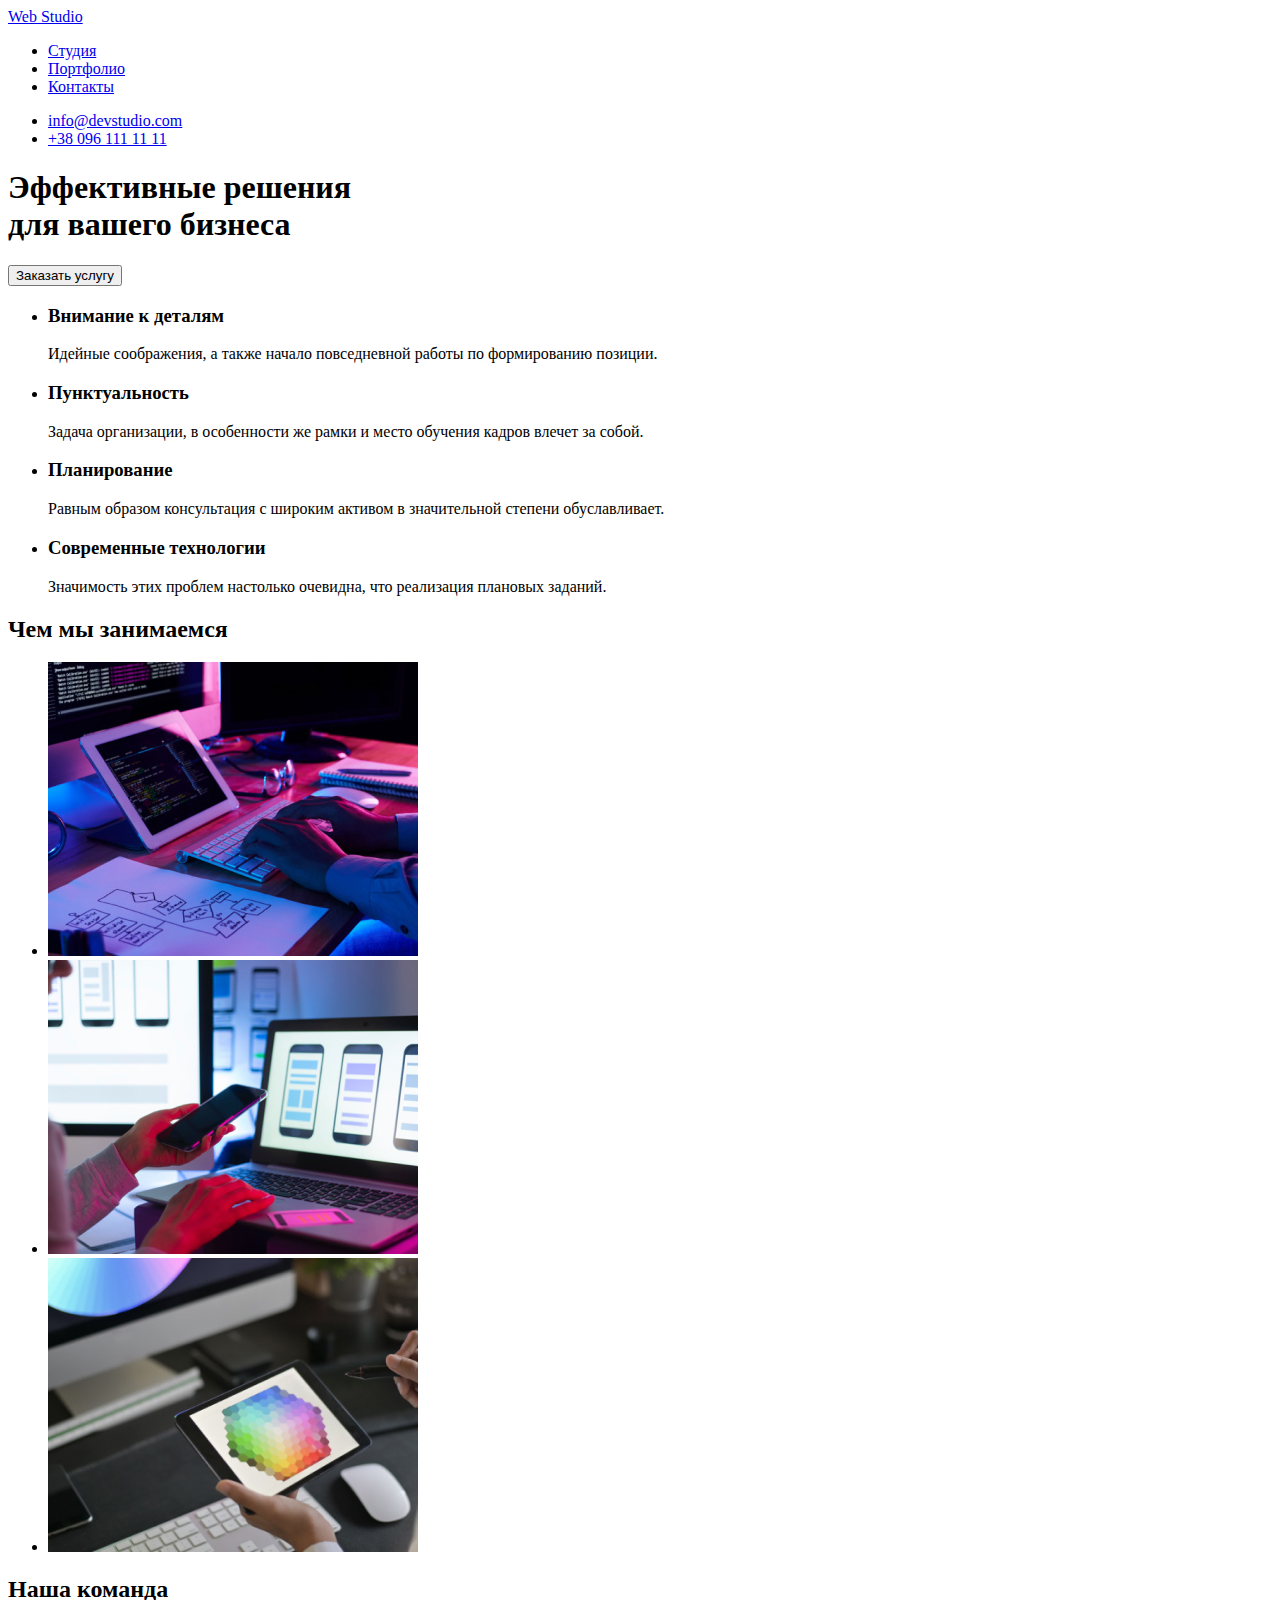
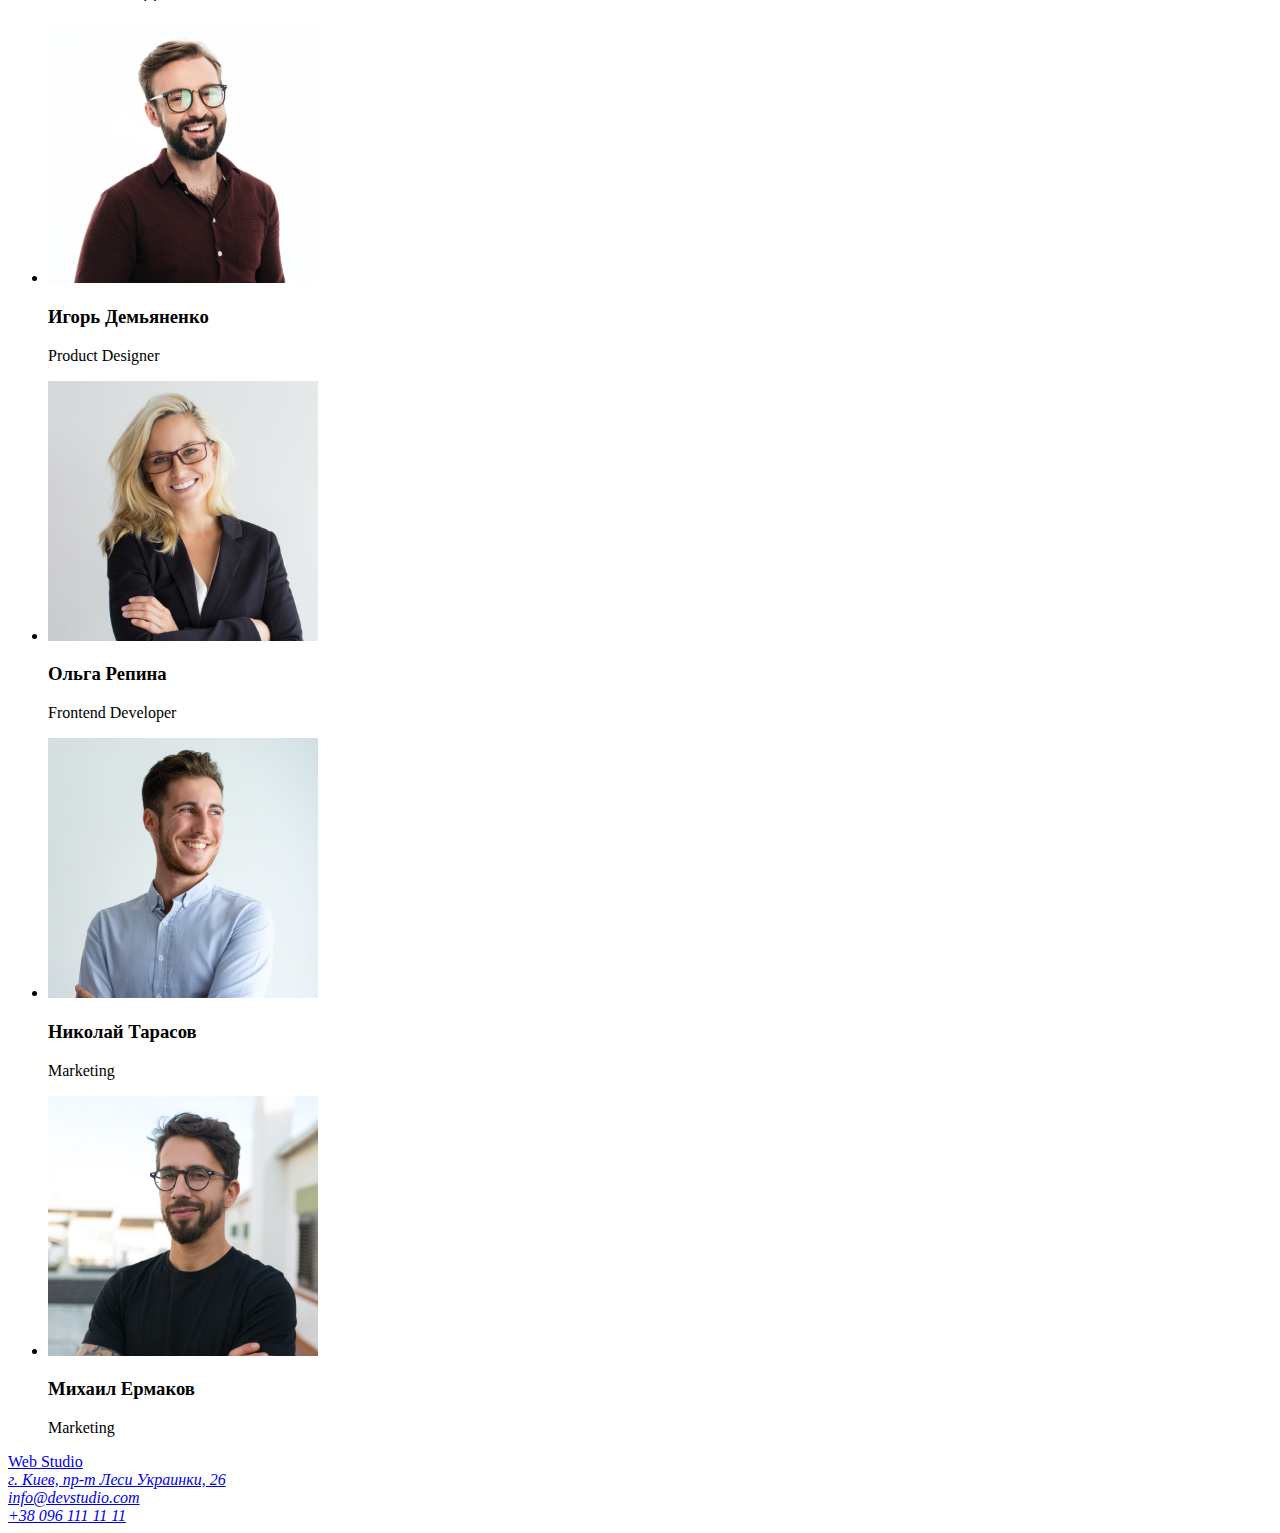
==== index.html @ c6eff109 "Homework 1 from goit-markup-hw-01 added" ====
<!DOCTYPE html>
<html lang="ru">
  <head>
    <meta charset="UTF-8" />
    <meta name="viewport" content="width=device-width, initial-scale=1.0" />
    <title>WebStudio</title>
  </head>
  <body>
    <!--HEADER-->
    <header>
      <nav>
        <a href="./index.html" aria-label="Логотип Web Studio" lang="en"
          >Web Studio</a
        >
        <ul>
          <li>
            <a href="/">Студия</a>
          </li>
          <li>
            <a href="/">Портфолио</a>
          </li>
          <li>
            <a href="/">Контакты</a>
          </li>
        </ul>
      </nav>
      <ul>
        <li><a href="mailto:info@devstudio.com">info@devstudio.com</a></li>
        <li><a href="tel: +380961111111">+38 096 111 11 11</a></li>
      </ul>
    </header>
    <main>
      <!--HERO-->
      <section>
        <h1>Эффективные решения <br />для вашего бизнеса</h1>
        <button type="button">Заказать услугу</button>
      </section>
      <!--OUR ADVANTAGES-->
      <section>
        <h2 hidden>Наши преимущества</h2>
        <ul>
          <li>
            <h3>Внимание к деталям</h3>
            <p>
              Идейные соображения, а также начало повседневной работы по
              формированию позиции.
            </p>
          </li>
          <li>
            <h3>Пунктуальность</h3>
            <p>
              Задача организации, в особенности же рамки и место обучения кадров
              влечет за собой.
            </p>
          </li>
          <li>
            <h3>Планирование</h3>
            <p>
              Равным образом консультация с широким активом в значительной
              степени обуславливает.
            </p>
          </li>
          <li>
            <h3>Современные технологии</h3>
            <p>
              Значимость этих проблем настолько очевидна, что реализация
              плановых заданий.
            </p>
          </li>
        </ul>
      </section>
      <!--WHAT WE DO-->
      <section>
        <h2>Чем мы занимаемся</h2>
        <ul>
          <li>
            <img
              src="./images/what-we-do/what-we-do-1.jpg"
              alt="Сотрудник печатает"
              width="370"
              height="294"
            />
          </li>
          <li>
            <img
              src="./images/what-we-do/what-we-do-2.jpg"
              alt="Сотрудник смотрит в телефон"
              width="370"
              height="294"
            />
          </li>
          <li>
            <img
              src="./images/what-we-do/what-we-do-3.jpg"
              alt="Сотрудник работает с планшетом"
              width="370"
              height="294"
            />
          </li>
        </ul>
      </section>
      <!--OUR TEAM-->
      <section>
        <h2>Наша команда</h2>
        <ul>
          <li>
            <img
              src="./images/our-team/our-team-1.jpg"
              alt="Игорь Демьяненко"
              width="270"
              height="260"
            />
            <h3>Игорь Демьяненко</h3>
            <p lang="en">Product Designer</p>
          </li>
          <li>
            <img
              src="./images/our-team/our-team-2.jpg"
              alt="Ольга Репина"
              width="270"
              height="260"
            />
            <h3>Ольга Репина</h3>
            <p lang="en">Frontend Developer</p>
          </li>
          <li>
            <img
              src="./images/our-team/our-team-3.jpg"
              alt="Николай Тарасов"
              width="270"
              height="260"
            />
            <h3>Николай Тарасов</h3>
            <p lang="en">Marketing</p>
          </li>
          <li>
            <img
              src="./images/our-team/our-team-4.jpg"
              alt="Михаил Ермаков"
              width="270"
              height="260"
            />
            <h3>Михаил Ермаков</h3>
            <p lang="en">Marketing</p>
          </li>
        </ul>
      </section>
      <!--ADDRESS-->
      <footer>
        <a href="./index.html" aria-label="Логотип Web Studio" lang="en"
          >Web Studio</a
        >
        <address>
          <a
            href="https://www.google.com/maps/place/Lesi+Ukrainky+Blvd,+26,+Kyiv,+Ukraine,+02000/@50.4265807,30.5361971,17z/data=!3m1!4b1!4m5!3m4!1s0x40d4cf0e033ecbe9:0x57a4dffefec77da0!8m2!3d50.4265807!4d30.5383858"
            >г. Киев, пр-т Леси Украинки, 26</a
          ><br />
          <a href="mailto:info@devstudio.com">info@devstudio.com</a><br />
          <a href="tel: +380961111111">+38 096 111 11 11</a>
        </address>
      </footer>
    </main>
  </body>
</html>
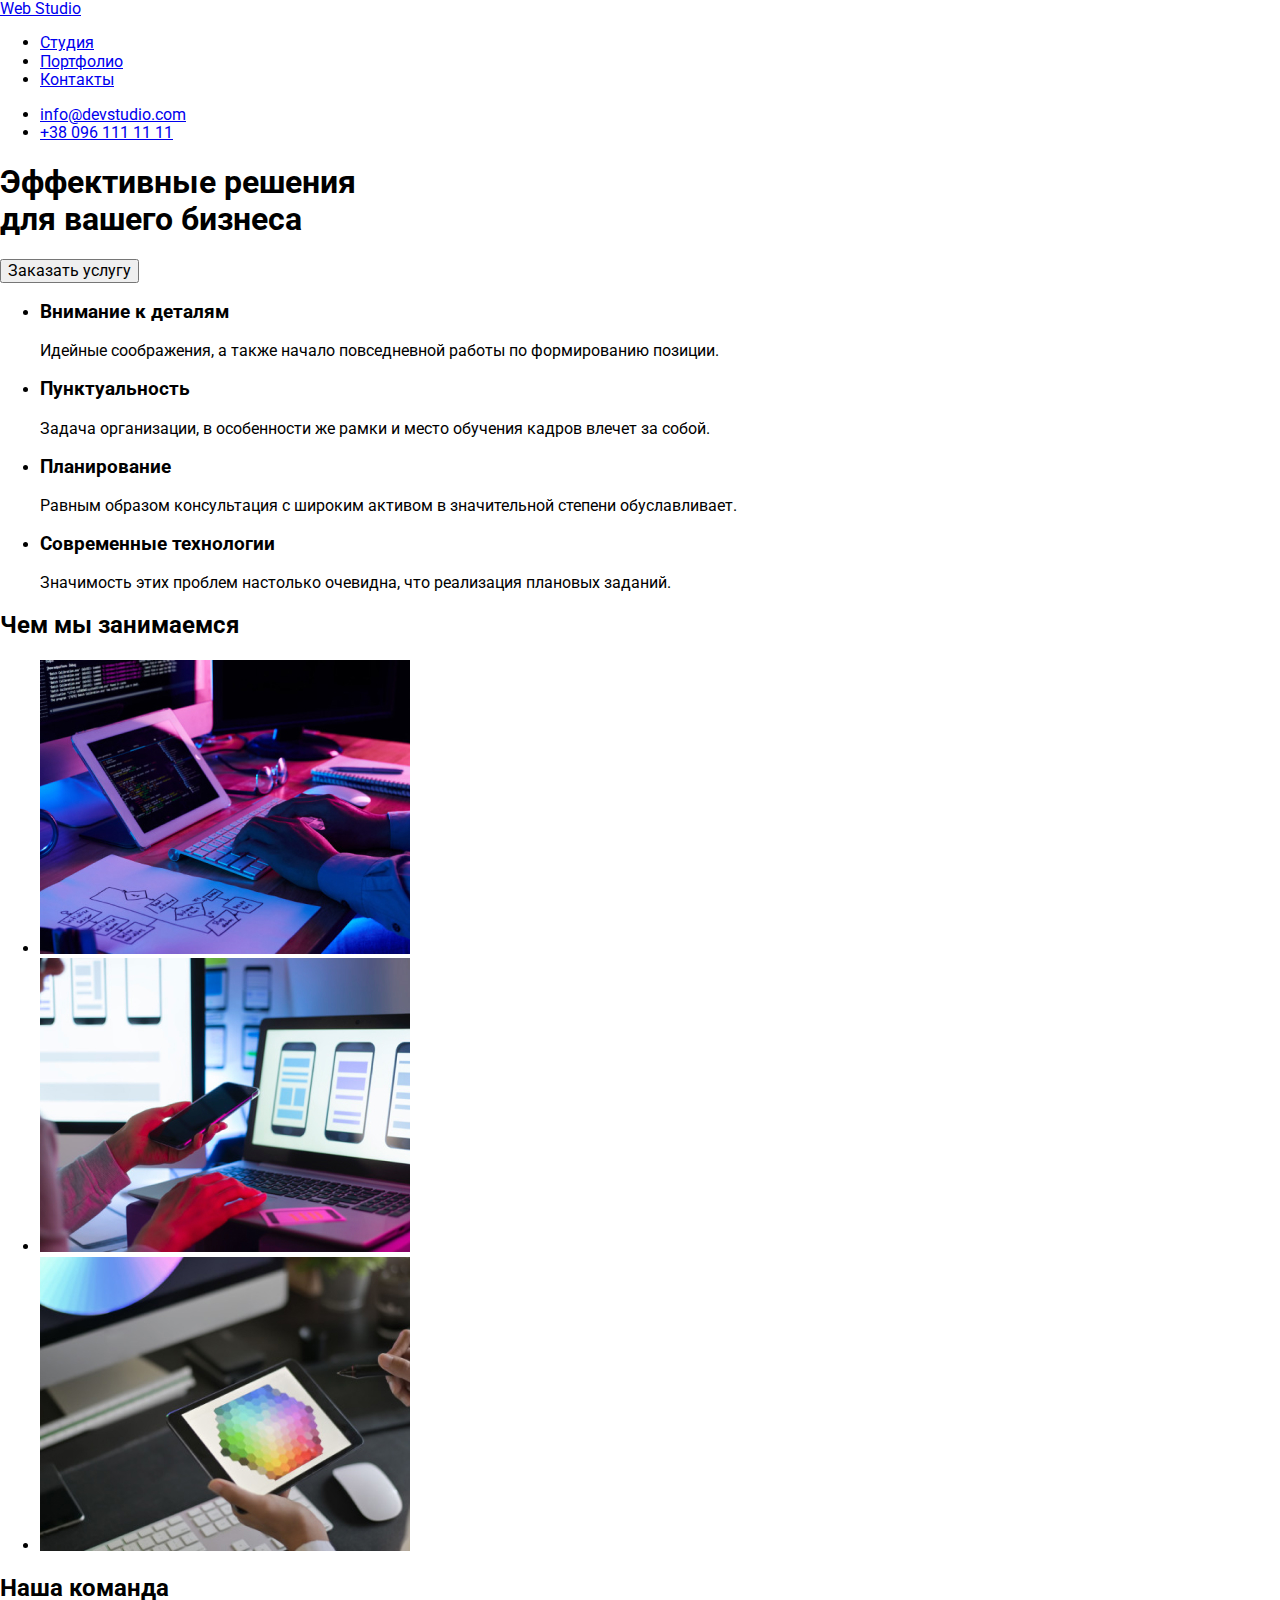
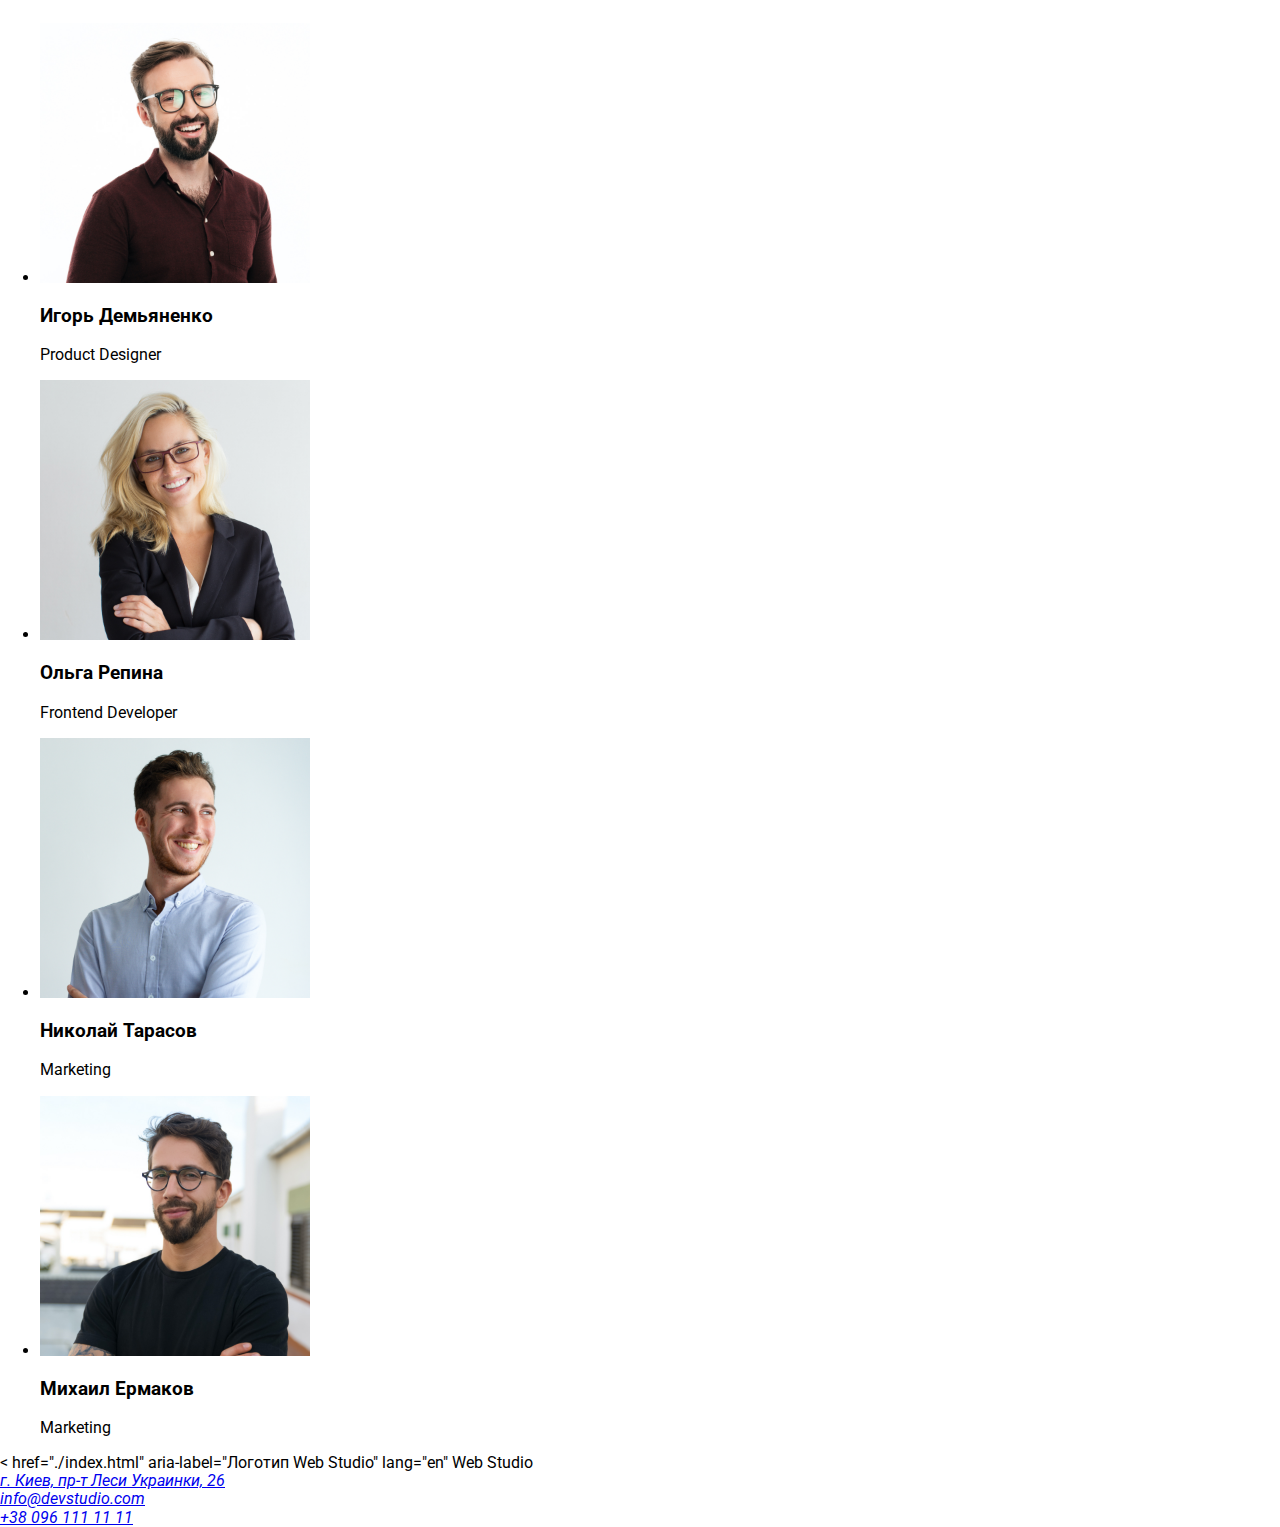
==== commit 6706c818: "Added portfolio.html" ====
--- a/index.html
+++ b/index.html
@@ -4,22 +4,32 @@
     <meta charset="UTF-8" />
     <meta name="viewport" content="width=device-width, initial-scale=1.0" />
     <title>WebStudio</title>
-  </head>
-  <body>
-    <!--HEADER-->
-    <header>
-      <nav>
-        <a href="./index.html" aria-label="Логотип Web Studio" lang="en"
-          >Web Studio</a
+    <link
+      rel="stylesheet"
+      href="https://cdnjs.cloudflare.com/ajax/libs/modern-normalize/1.0.0/modern-normalize.css"
+    />
+    <link
+      href="https://fonts.googleapis.com/css2?family=Raleway:wght@700&family=Roboto:ital,wght@0,400;0,500;0,900;1,700&display=swap"
+      rel="stylesheet"
+    />
+    <link rel="stylesheet" href="./css/styles.css" />
+   <header class="header">
+      <nav class="header-list">
+        <a
+          class="logo-link"
+          href="./index.html"
+          aria-label="Логотип Web Studio"
+          lang="en"
+          ><span class="web-logo">Web</span> <span class="studio-logo">Studio</span></a
         >
-        <ul>
-          <li>
+        <ul class="header_items">
+          <li class="header-item">
             <a href="/">Студия</a>
           </li>
-          <li>
-            <a href="/">Портфолио</a>
+          <li class="header-item">
+            <a href="./portfolio.html">Портфолио</a>
           </li>
-          <li>
+          <li class="header-item">
             <a href="/">Контакты</a>
           </li>
         </ul>
@@ -147,8 +157,8 @@
       </section>
       <!--ADDRESS-->
       <footer>
-        <a href="./index.html" aria-label="Логотип Web Studio" lang="en"
-          >Web Studio</a
+        < href="./index.html" aria-label="Логотип Web Studio" lang="en"
+          <span class="web-logo">Web</span> <span class="studio-logo">Studio</span></a
         >
         <address>
           <a
--- a/css/styles.css
+++ b/css/styles.css
@@ -0,0 +1,15 @@
+:root {
+  --primary-background-color: #ffffff;
+  --title-text-color: #212121;
+}
+body {
+  background-color: var(--primary-background-color);
+  font-family: "Roboto", sans-serif;
+}
+h1,
+h2,
+h3,
+h4,
+h5 {
+  font-family: "Roboto", sans-serif;
+}
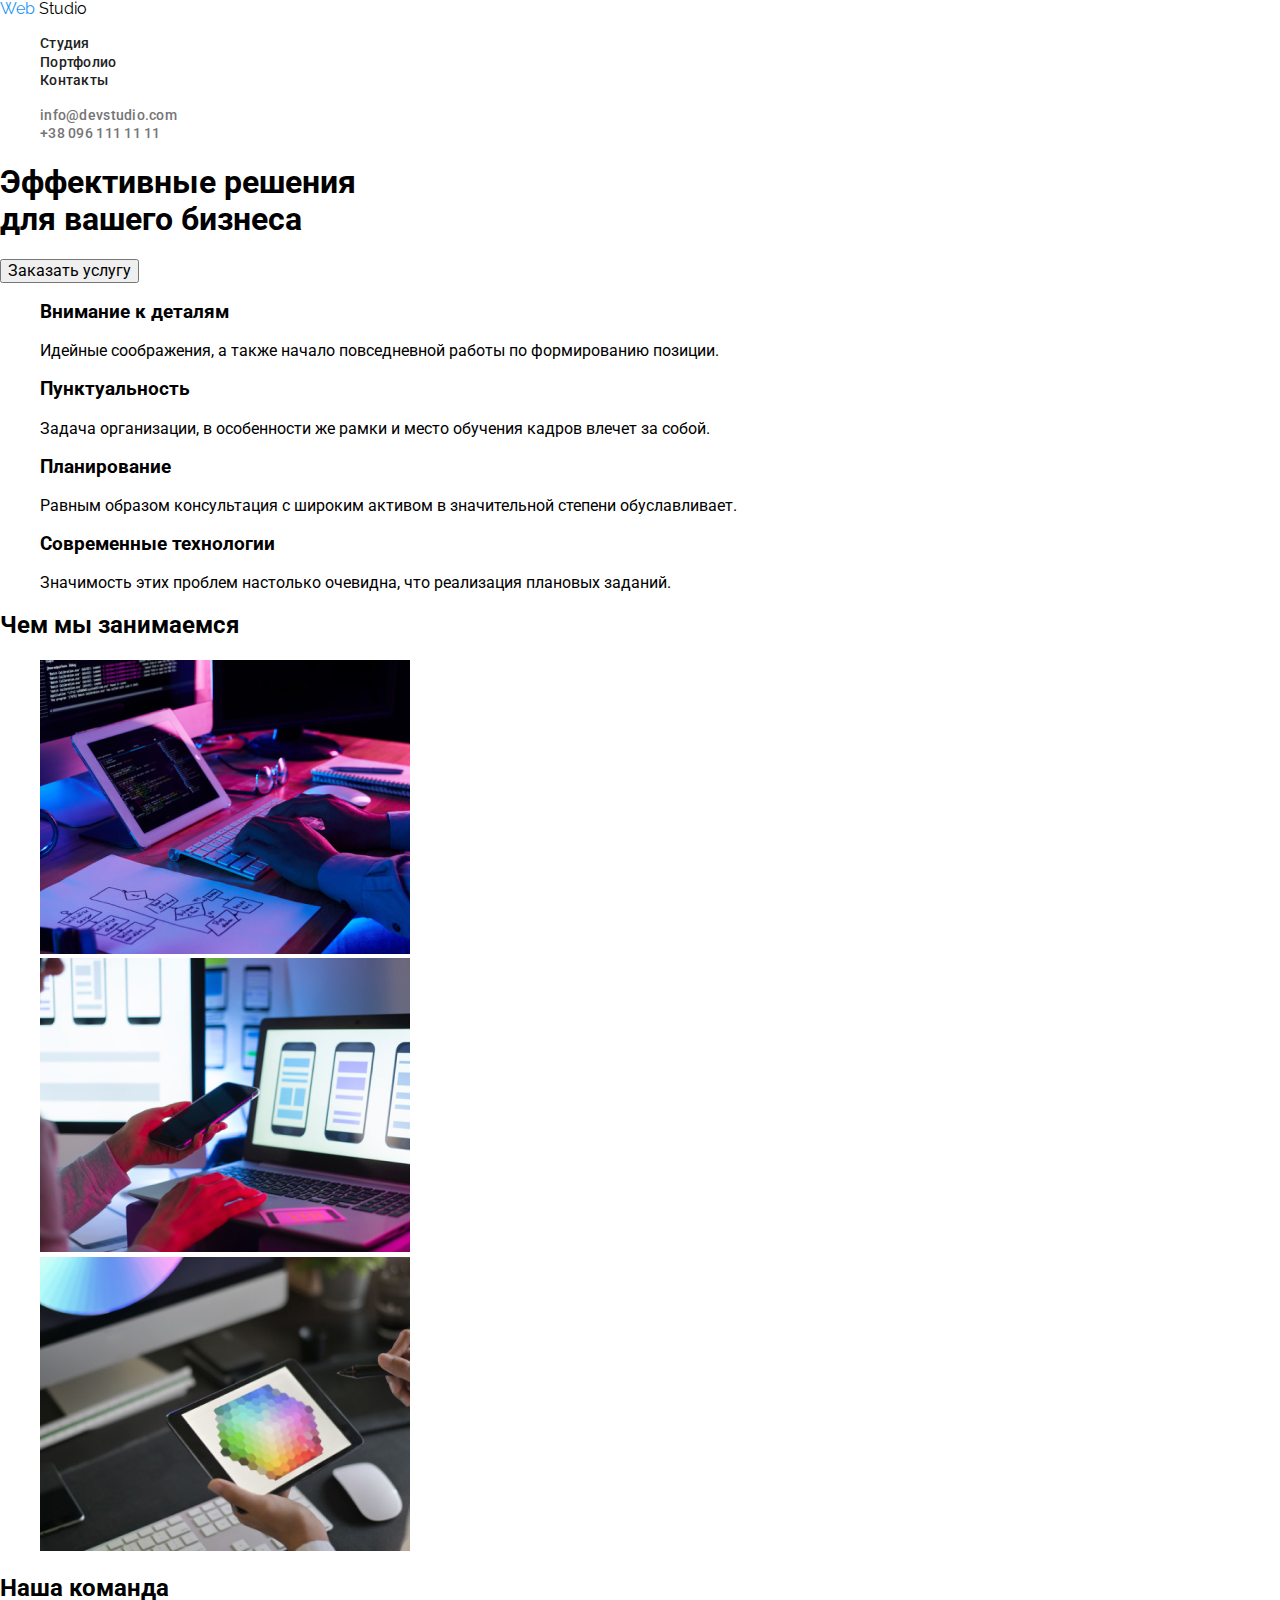
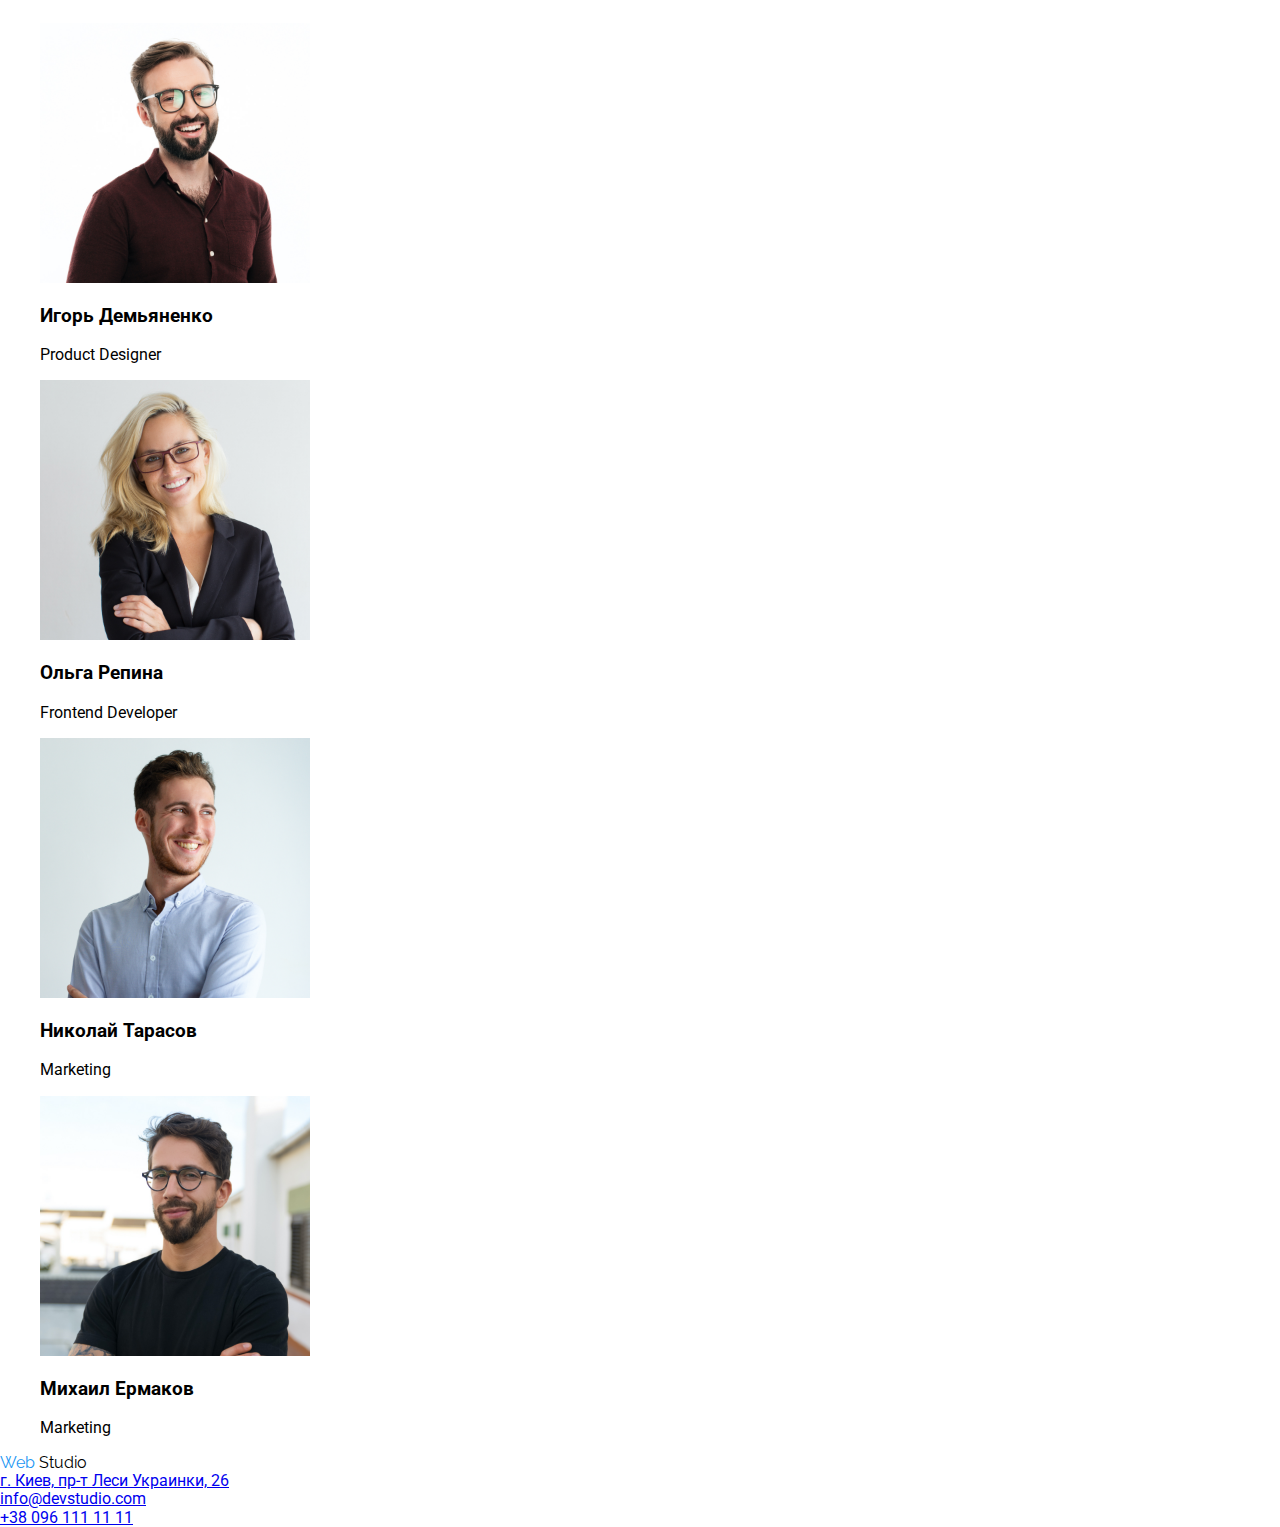
==== commit 36152b23: "Added CSS styles to header" ====
--- a/index.html
+++ b/index.html
@@ -14,29 +14,29 @@
     />
     <link rel="stylesheet" href="./css/styles.css" />
    <header class="header">
-      <nav class="header-list">
+      <nav class="nav-list">
         <a
-          class="logo-link"
+          class="logo"
           href="./index.html"
           aria-label="Логотип Web Studio"
           lang="en"
           ><span class="web-logo">Web</span> <span class="studio-logo">Studio</span></a
         >
-        <ul class="header_items">
-          <li class="header-item">
-            <a href="/">Студия</a>
+        <ul class="header-items list">
+          <li>
+            <a class="header-item link" href="/">Студия</a>
           </li>
-          <li class="header-item">
-            <a href="./portfolio.html">Портфолио</a>
+          <li>
+            <a class="header-item link" href="./portfolio.html">Портфолио</a>
           </li>
-          <li class="header-item">
-            <a href="/">Контакты</a>
+          <li>
+            <a class="header-item link" href="/">Контакты</a>
           </li>
         </ul>
       </nav>
-      <ul>
-        <li><a href="mailto:info@devstudio.com">info@devstudio.com</a></li>
-        <li><a href="tel: +380961111111">+38 096 111 11 11</a></li>
+      <ul class="header-contacts list">
+        <li><a class="contacts-item link" href="mailto:info@devstudio.com">info@devstudio.com</a></li>
+        <li><a class="contacts-item link" href="tel: +380961111111">+38 096 111 11 11</a></li>
       </ul>
     </header>
     <main>
@@ -46,31 +46,31 @@
         <button type="button">Заказать услугу</button>
       </section>
       <!--OUR ADVANTAGES-->
-      <section>
+      <section class="section">
         <h2 hidden>Наши преимущества</h2>
-        <ul>
-          <li>
+        <ul class="advantages list">
+          <li class="advantages-item">
             <h3>Внимание к деталям</h3>
             <p>
               Идейные соображения, а также начало повседневной работы по
               формированию позиции.
             </p>
           </li>
-          <li>
+          <li class="advantages-item">
             <h3>Пунктуальность</h3>
             <p>
               Задача организации, в особенности же рамки и место обучения кадров
               влечет за собой.
             </p>
           </li>
-          <li>
+          <li class="advantages-item">
             <h3>Планирование</h3>
             <p>
               Равным образом консультация с широким активом в значительной
               степени обуславливает.
             </p>
           </li>
-          <li>
+          <li class="advantages-item">
             <h3>Современные технологии</h3>
             <p>
               Значимость этих проблем настолько очевидна, что реализация
@@ -79,12 +79,12 @@
           </li>
         </ul>
       </section>
-      <!--WHAT WE DO-->
-      <section>
-        <h2>Чем мы занимаемся</h2>
-        <ul>
+      <!--SERVICES-->
+      <section class="section">
+        <h2 class="title">Чем мы занимаемся</h2>
+        <ul class="services-images list">
           <li>
-            <img
+            <img class="services-image"
               src="./images/what-we-do/what-we-do-1.jpg"
               alt="Сотрудник печатает"
               width="370"
@@ -92,7 +92,7 @@
             />
           </li>
           <li>
-            <img
+            <img class="services-image"
               src="./images/what-we-do/what-we-do-2.jpg"
               alt="Сотрудник смотрит в телефон"
               width="370"
@@ -100,7 +100,7 @@
             />
           </li>
           <li>
-            <img
+            <img class="services-image"
               src="./images/what-we-do/what-we-do-3.jpg"
               alt="Сотрудник работает с планшетом"
               width="370"
@@ -110,9 +110,9 @@
         </ul>
       </section>
       <!--OUR TEAM-->
-      <section>
-        <h2>Наша команда</h2>
-        <ul>
+      <section class="section">
+        <h2 class="title">Наша команда</h2>
+        <ul class="team-list list">
           <li>
             <img
               src="./images/our-team/our-team-1.jpg"
@@ -155,12 +155,13 @@
           </li>
         </ul>
       </section>
-      <!--ADDRESS-->
-      <footer>
-        < href="./index.html" aria-label="Логотип Web Studio" lang="en"
-          <span class="web-logo">Web</span> <span class="studio-logo">Studio</span></a
+      <!--CONTACTS-->
+      <footer class="contacts">
+        <a class="logo" href="./index.html" aria-label="Логотип Web Studio" lang="en"
+          ><span class="web-logo">Web</span>
+          <span class="studio-logo">Studio</span></a
         >
-        <address>
+        <address class="address">
           <a
             href="https://www.google.com/maps/place/Lesi+Ukrainky+Blvd,+26,+Kyiv,+Ukraine,+02000/@50.4265807,30.5361971,17z/data=!3m1!4b1!4m5!3m4!1s0x40d4cf0e033ecbe9:0x57a4dffefec77da0!8m2!3d50.4265807!4d30.5383858"
             >г. Киев, пр-т Леси Украинки, 26</a
--- a/css/styles.css
+++ b/css/styles.css
@@ -1,10 +1,25 @@
 :root {
+  /* Fonts */
+  --main-font: "Roboto", sans-serif;
+  --logo-font: "Raleway", sans-serif;
+  /* Colors */
   --primary-background-color: #ffffff;
   --title-text-color: #212121;
+  --primary-text-color: #757575;
 }
 body {
   background-color: var(--primary-background-color);
-  font-family: "Roboto", sans-serif;
+  font-family: var(--main-font);
+  font-style: normal;
+}
+.list {
+  list-style: none;
+}
+.link {
+  text-decoration: none;
+}
+.address {
+  font-style: normal;
 }
 h1,
 h2,
@@ -13,3 +28,41 @@
 h5 {
   font-family: "Roboto", sans-serif;
 }
+
+/* ======== LOGO ======== */
+.logo {
+  font-family: var(--logo-font);
+  text-decoration: none;
+}
+.web-logo {
+  color: #2196f3;
+}
+.studio-logo {
+  color: #000000;
+}
+
+/* ====== HEADER NAVIGATION LIST =======*/
+
+.header-item {
+  font-family: var(--main-font);
+  color: var(--title-text-color);
+  font-weight: 500;
+  font-size: 14px;
+  line-height: 1.142;
+  letter-spacing: 0.02em;
+}
+.header-item:hover {
+  color: #2196f3;
+}
+.contacts-item {
+  color: var(--primary-text-color);
+  font-family: var(--main-font);
+  font-weight: 500;
+  font-size: 14px;
+  line-height: 1.142;
+  letter-spacing: 0.02em;
+}
+.contacts-item:hover {
+  color: #2196f3;
+}
+/* ======== HERO ======== */
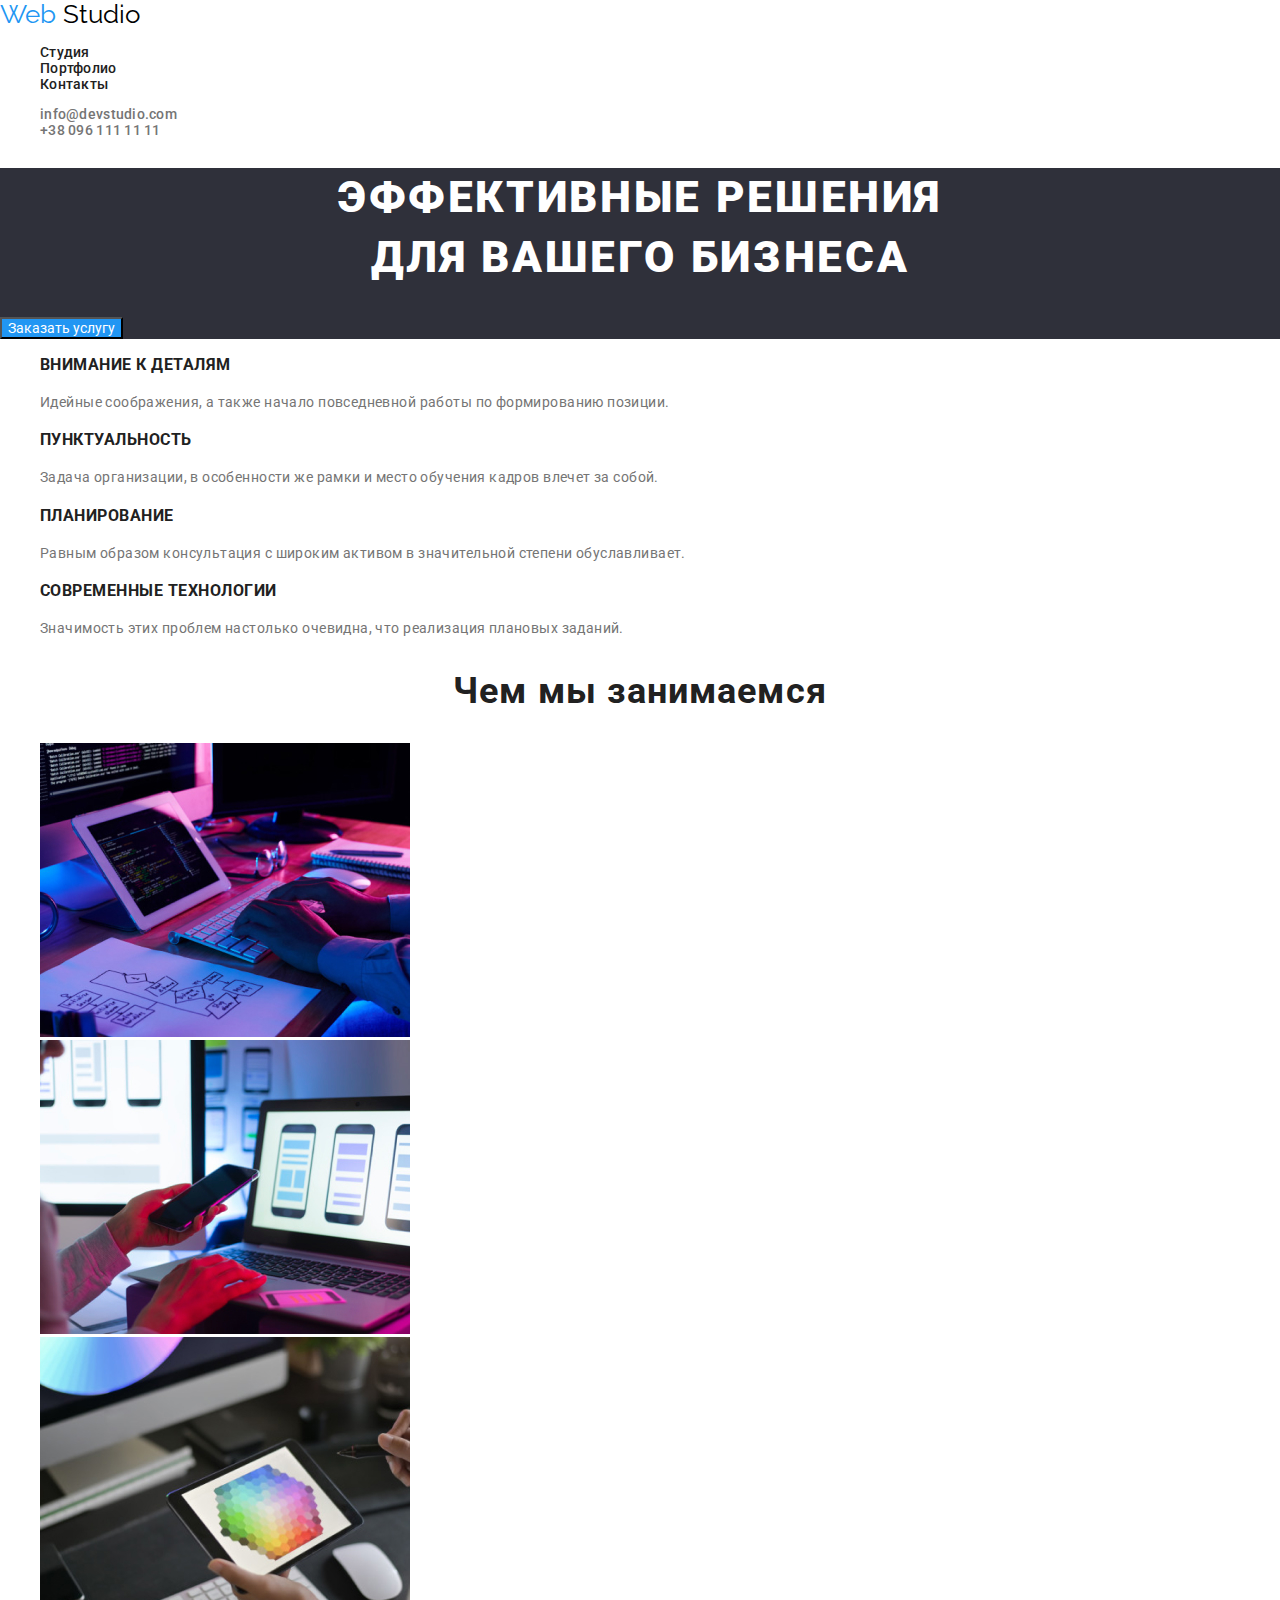
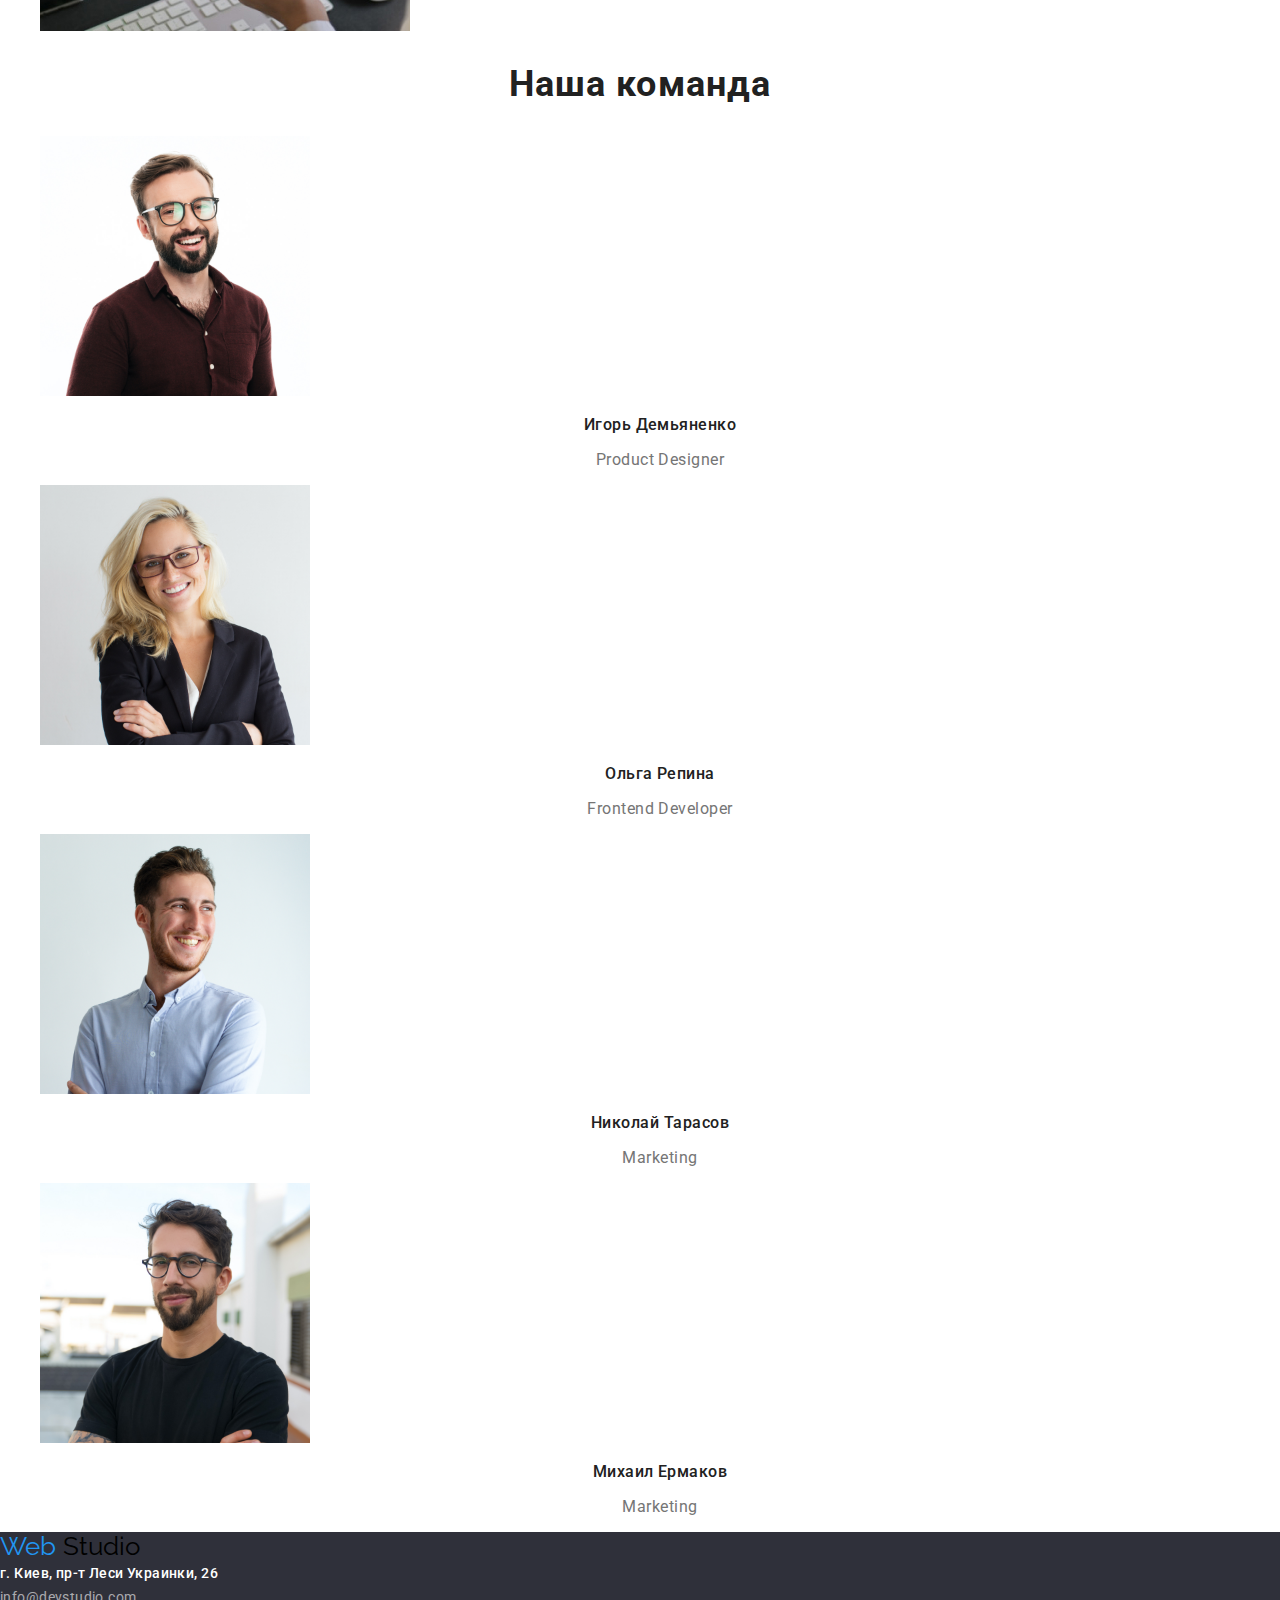
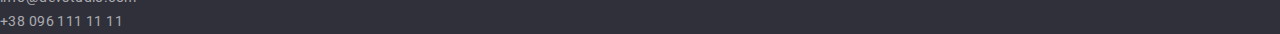
==== commit 00948d8b: "Added classes to ndex.html" ====
--- a/index.html
+++ b/index.html
@@ -41,38 +41,38 @@
     </header>
     <main>
       <!--HERO-->
-      <section>
-        <h1>Эффективные решения <br />для вашего бизнеса</h1>
-        <button type="button">Заказать услугу</button>
+      <section class="hero background">
+        <h1 class="hero-title">Эффективные решения <br />для вашего бизнеса</h1>
+        <button type="button" class="button">Заказать услугу</button>
       </section>
       <!--OUR ADVANTAGES-->
-      <section class="section">
+      <section class="advantages">
         <h2 hidden>Наши преимущества</h2>
         <ul class="advantages list">
           <li class="advantages-item">
-            <h3>Внимание к деталям</h3>
-            <p>
+            <h3 class="advantages-title">Внимание к деталям</h3>
+            <p class="advantages-text">
               Идейные соображения, а также начало повседневной работы по
               формированию позиции.
             </p>
           </li>
           <li class="advantages-item">
-            <h3>Пунктуальность</h3>
-            <p>
+            <h3 class="advantages-title">Пунктуальность</h3>
+            <p class="advantages-text">
               Задача организации, в особенности же рамки и место обучения кадров
               влечет за собой.
             </p>
           </li>
           <li class="advantages-item">
-            <h3>Планирование</h3>
-            <p>
+            <h3 class="advantages-title">Планирование</h3>
+            <p class="advantages-text">
               Равным образом консультация с широким активом в значительной
               степени обуславливает.
             </p>
           </li>
           <li class="advantages-item">
-            <h3>Современные технологии</h3>
-            <p>
+            <h3 class="advantages-title">Современные технологии</h3>
+            <p class="advantages-text">
               Значимость этих проблем настолько очевидна, что реализация
               плановых заданий.
             </p>
@@ -80,8 +80,8 @@
         </ul>
       </section>
       <!--SERVICES-->
-      <section class="section">
-        <h2 class="title">Чем мы занимаемся</h2>
+      <section class="services">
+        <h2 class="services-title">Чем мы занимаемся</h2>
         <ul class="services-images list">
           <li>
             <img class="services-image"
@@ -110,64 +110,64 @@
         </ul>
       </section>
       <!--OUR TEAM-->
-      <section class="section">
-        <h2 class="title">Наша команда</h2>
+      <section class="team">
+        <h2 class="team-title">Наша команда</h2>
         <ul class="team-list list">
           <li>
-            <img
+            <img class="team-image"
               src="./images/our-team/our-team-1.jpg"
               alt="Игорь Демьяненко"
               width="270"
               height="260"
             />
-            <h3>Игорь Демьяненко</h3>
-            <p lang="en">Product Designer</p>
+            <h3 class="team-member">Игорь Демьяненко</h3>
+            <p class="team-position" lang="en">Product Designer</p>
           </li>
           <li>
-            <img
+            <img class="team-image"
               src="./images/our-team/our-team-2.jpg"
               alt="Ольга Репина"
               width="270"
               height="260"
             />
-            <h3>Ольга Репина</h3>
-            <p lang="en">Frontend Developer</p>
+            <h3 class="team-member">Ольга Репина</h3>
+            <p class="team-position" lang="en">Frontend Developer</p>
           </li>
           <li>
-            <img
+            <img class="team-image"
               src="./images/our-team/our-team-3.jpg"
               alt="Николай Тарасов"
               width="270"
               height="260"
             />
-            <h3>Николай Тарасов</h3>
-            <p lang="en">Marketing</p>
+            <h3 class="team-member">Николай Тарасов</h3>
+            <p class="team-position" lang="en">Marketing</p>
           </li>
           <li>
-            <img
+            <img class="team-image"
               src="./images/our-team/our-team-4.jpg"
               alt="Михаил Ермаков"
               width="270"
               height="260"
             />
-            <h3>Михаил Ермаков</h3>
-            <p lang="en">Marketing</p>
+            <h3 class="team-member">Михаил Ермаков</h3>
+            <p class="team-position" lang="en">Marketing</p>
           </li>
         </ul>
       </section>
       <!--CONTACTS-->
-      <footer class="contacts">
+      <footer class="contacts background">
         <a class="logo" href="./index.html" aria-label="Логотип Web Studio" lang="en"
           ><span class="web-logo">Web</span>
           <span class="studio-logo">Studio</span></a
         >
-        <address class="address">
-          <a
+        <address>
+          <a class="address link" 
             href="https://www.google.com/maps/place/Lesi+Ukrainky+Blvd,+26,+Kyiv,+Ukraine,+02000/@50.4265807,30.5361971,17z/data=!3m1!4b1!4m5!3m4!1s0x40d4cf0e033ecbe9:0x57a4dffefec77da0!8m2!3d50.4265807!4d30.5383858"
             >г. Киев, пр-т Леси Украинки, 26</a
           ><br />
-          <a href="mailto:info@devstudio.com">info@devstudio.com</a><br />
-          <a href="tel: +380961111111">+38 096 111 11 11</a>
+          <a class="contact-details link" href="mailto:info@devstudio.com">info@devstudio.com</a><br />
+          <a class="contact-details link" href="tel: +380961111111">+38 096 111 11 11</a>
         </address>
       </footer>
     </main>
--- a/css/styles.css
+++ b/css/styles.css
@@ -6,11 +6,15 @@
   --primary-background-color: #ffffff;
   --title-text-color: #212121;
   --primary-text-color: #757575;
+  --secondary-text-color: #ffffff;
+  --primary-button-color: #2196f3;
+  --button-text-color: #ffffff;
 }
 body {
   background-color: var(--primary-background-color);
   font-family: var(--main-font);
   font-style: normal;
+  font-size: 14px;
 }
 .list {
   list-style: none;
@@ -30,9 +34,11 @@
 }
 
 /* ======== LOGO ======== */
+
 .logo {
   font-family: var(--logo-font);
   text-decoration: none;
+  font-size: 26px;
 }
 .web-logo {
   color: #2196f3;
@@ -40,29 +46,131 @@
 .studio-logo {
   color: #000000;
 }
+.background {
+  background-color: #2f303a;
+}
 
 /* ====== HEADER NAVIGATION LIST =======*/
 
 .header-item {
+  color: var(--title-text-color);
+
   font-family: var(--main-font);
-  color: var(--title-text-color);
   font-weight: 500;
-  font-size: 14px;
   line-height: 1.142;
   letter-spacing: 0.02em;
 }
-.header-item:hover {
+.header-item:hover,
+.header-item:focus {
   color: #2196f3;
 }
 .contacts-item {
   color: var(--primary-text-color);
+
   font-family: var(--main-font);
   font-weight: 500;
-  font-size: 14px;
   line-height: 1.142;
   letter-spacing: 0.02em;
 }
-.contacts-item:hover {
+.contacts-item:hover,
+.contacts-item:focus {
   color: #2196f3;
 }
 /* ======== HERO ======== */
+.hero-title {
+  color: #ffffff;
+
+  font-weight: 900;
+  font-size: 44px;
+  line-height: 1.363;
+  letter-spacing: 0.06em;
+
+  text-align: center;
+  text-transform: uppercase;
+}
+
+/* ======== BUTTON ======== */
+
+.button {
+  background-color: var(--primary-button-color);
+  color: var(--button-text-color);
+
+  font-family: inherit;
+}
+/* ======= OUR ADVANTAGES ======== */
+
+.advantages-title {
+  color: var(--title-text-color);
+
+  font-weight: 700;
+  line-height: 1.142;
+  letter-spacing: 0.03em;
+
+  text-transform: uppercase;
+}
+.advantages-text {
+  color: var(--primary-text-color);
+
+  font-weight: 400;
+  line-height: 1.714;
+  letter-spacing: 0.03em;
+}
+
+/* ======= SERVICES ======= */
+.services-title {
+  color: var(--title-text-color);
+
+  font-weight: 700;
+  font-size: 36px;
+  line-height: 1.166;
+  text-align: center;
+  letter-spacing: 0.03em;
+}
+/* ======== OUR TEAM ========*/
+
+.team-title {
+  color: var(--title-text-color);
+
+  font-weight: 700;
+  font-size: 36px;
+  line-height: 1.166;
+  text-align: center;
+  letter-spacing: 0.03em;
+}
+.team-member {
+  color: var(--title-text-color);
+  font-weight: 500;
+  font-size: 16px;
+  line-height: 1.187;
+  text-align: center;
+  letter-spacing: 0.03em;
+}
+.team-position {
+  color: var(--primary-text-color);
+  font-weight: 400;
+  font-size: 16px;
+  line-height: 1.187;
+  text-align: center;
+  letter-spacing: 0.03em;
+}
+/* ======= CONTACTS ========= */
+
+.address {
+  color: var(--secondary-text-color);
+
+  font-style: normal;
+  font-weight: 500;
+  font-size: 14px;
+  line-height: 1.714;
+  text-align: center;
+  letter-spacing: 0.03em;
+}
+.contact-details {
+  color: rgba(255, 255, 255, 0.6);
+
+  font-style: normal;
+  font-weight: 400;
+  font-size: 14px;
+  line-height: 1.714;
+  letter-spacing: 0.03em;
+}
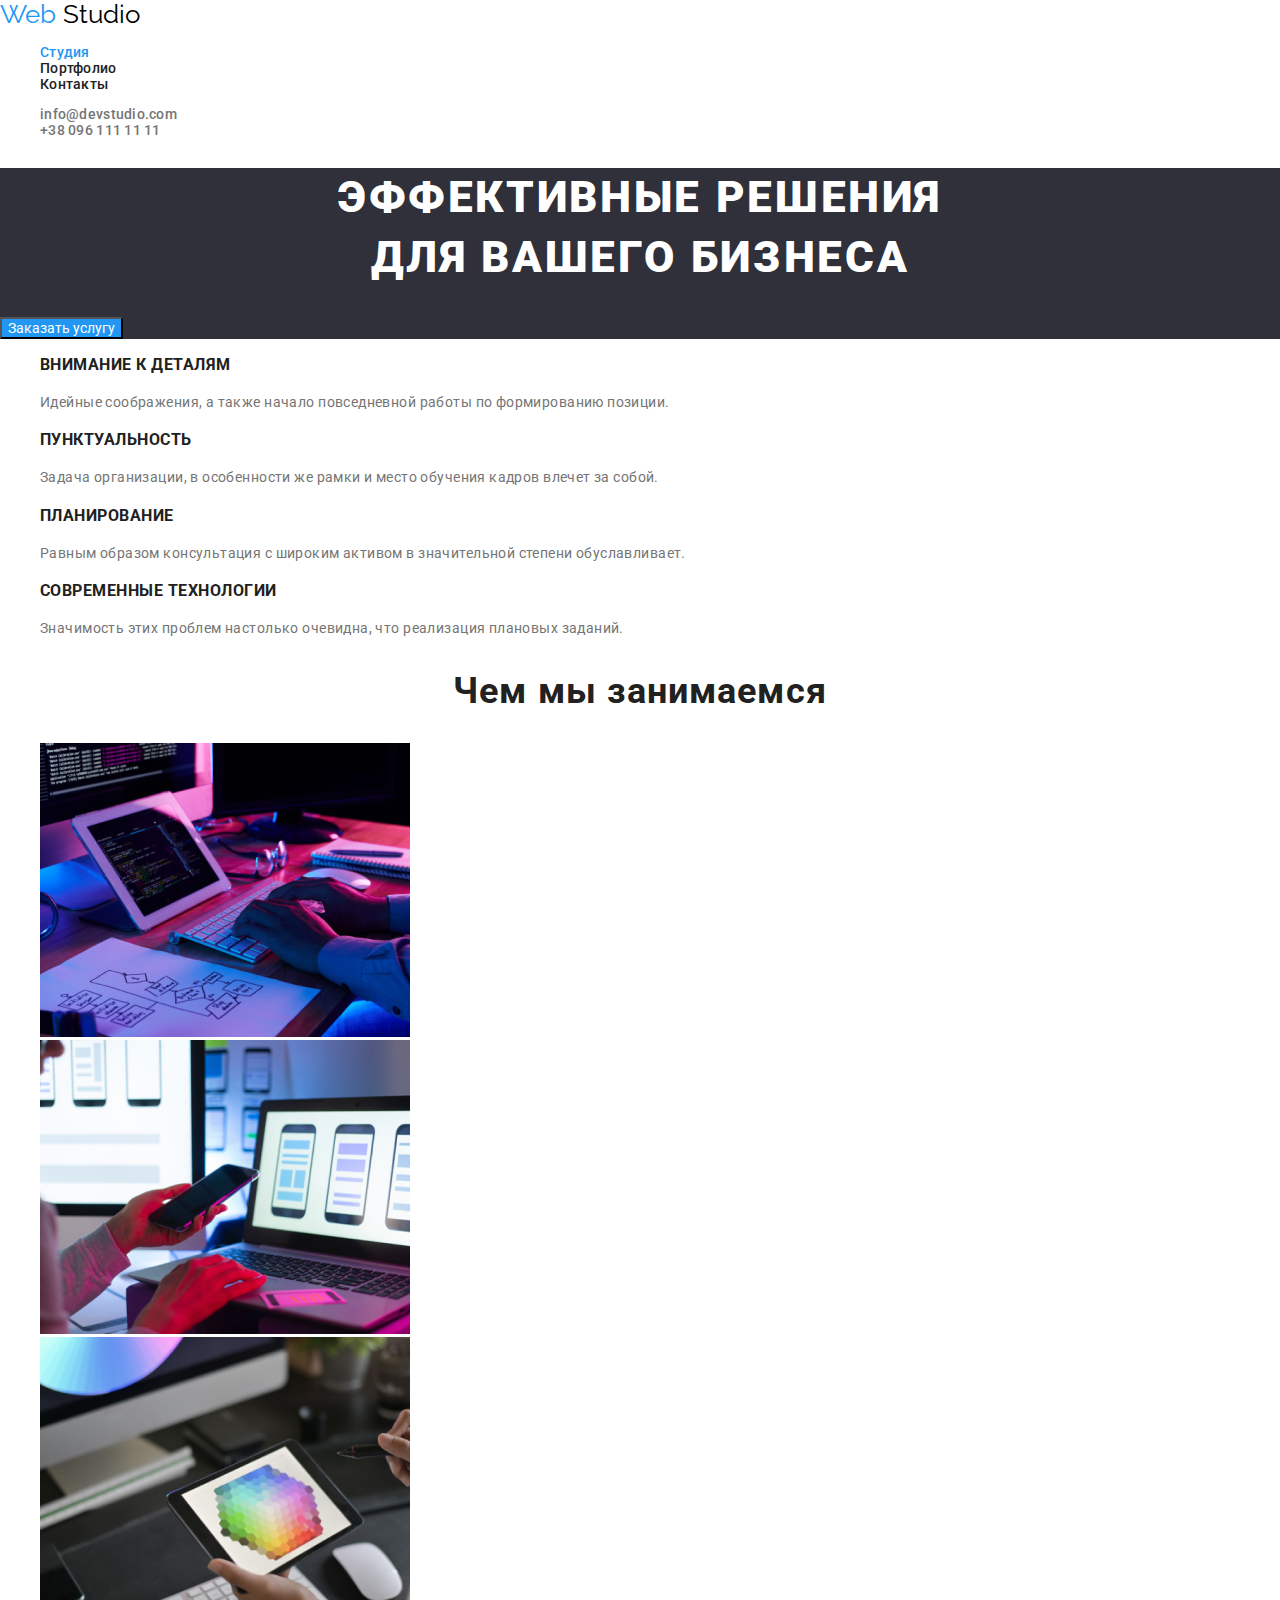
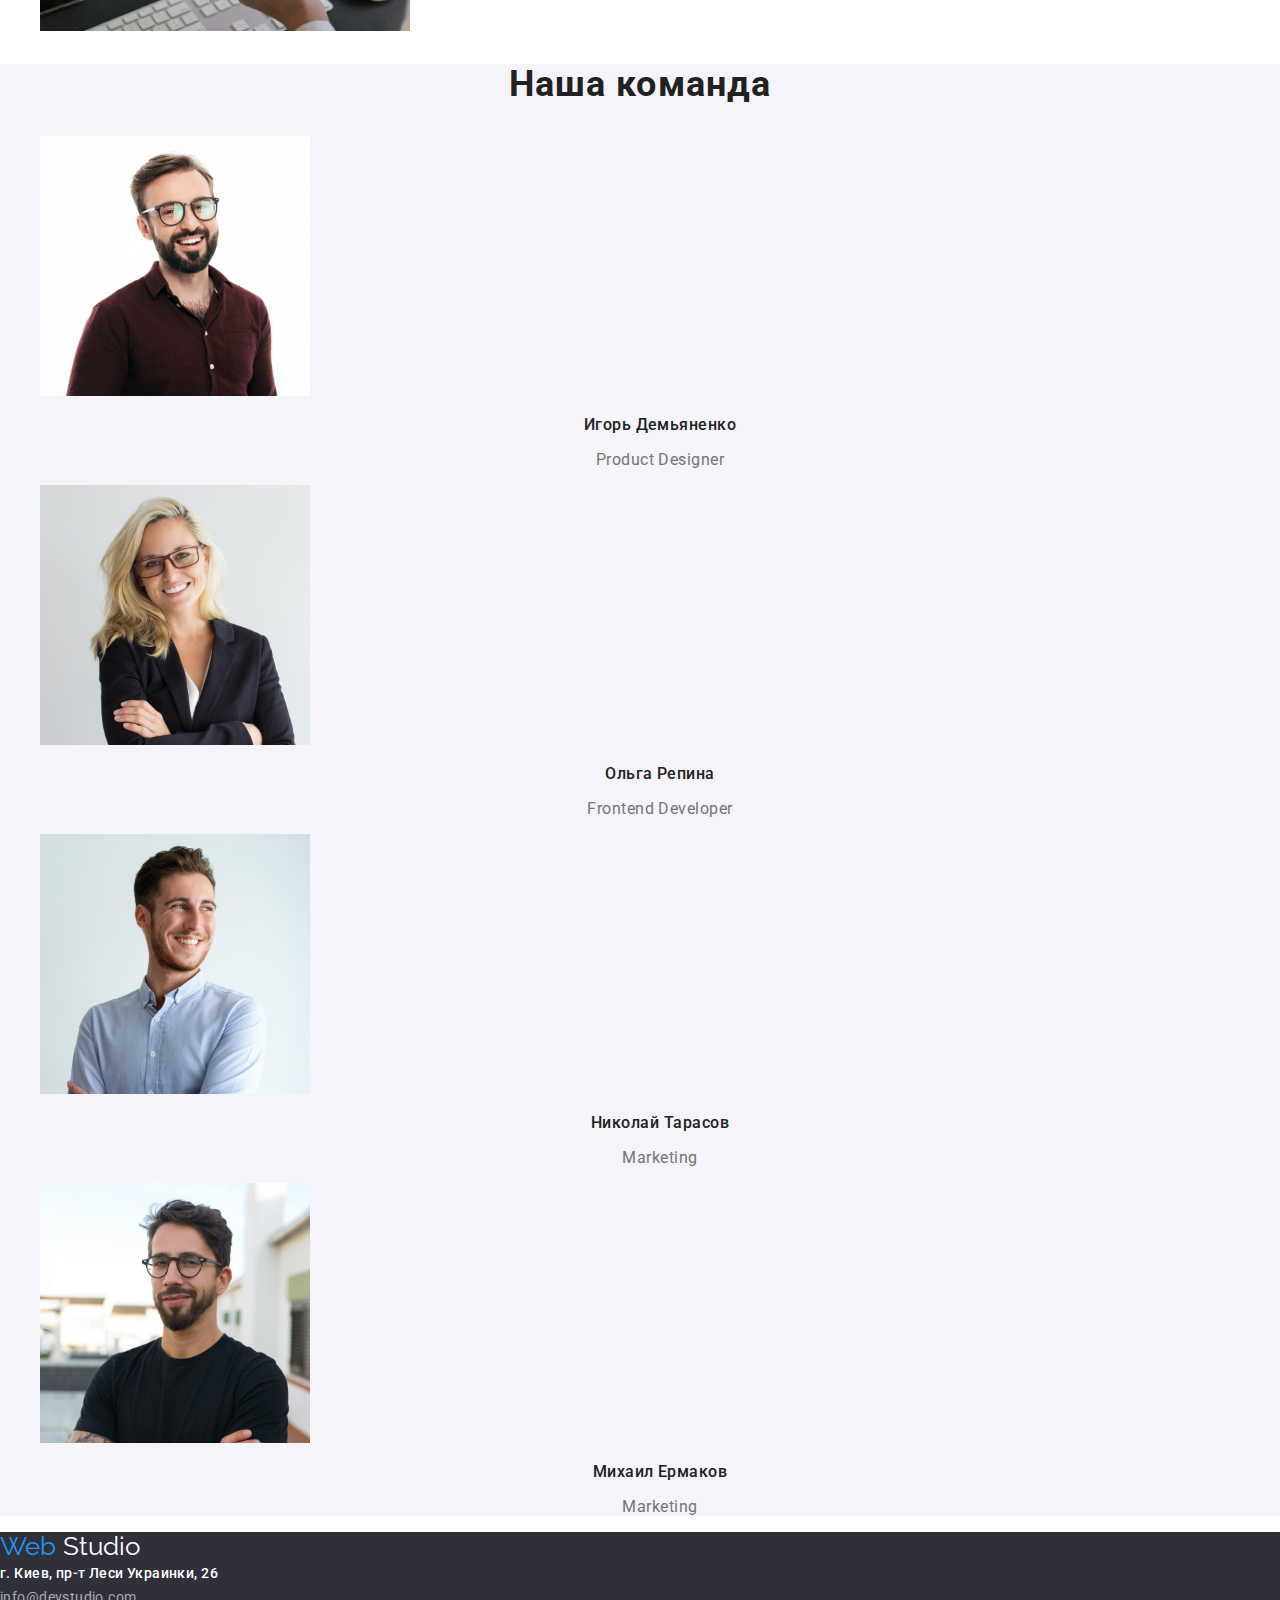
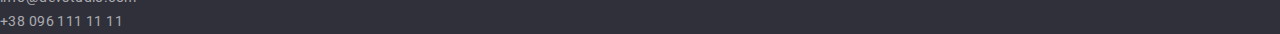
==== commit 2f06160c: "Corrections made according to mentor's instructions" ====
--- a/index.html
+++ b/index.html
@@ -24,7 +24,7 @@
         >
         <ul class="header-items list">
           <li>
-            <a class="header-item link" href="/">Студия</a>
+            <a class="header-item link current" href="/">Студия</a>
           </li>
           <li>
             <a class="header-item link" href="./portfolio.html">Портфолио</a>
@@ -36,7 +36,7 @@
       </nav>
       <ul class="header-contacts list">
         <li><a class="contacts-item link" href="mailto:info@devstudio.com">info@devstudio.com</a></li>
-        <li><a class="contacts-item link" href="tel: +380961111111">+38 096 111 11 11</a></li>
+        <li><a class="contacts-item link" href="tel:+380961111111">+38 096 111 11 11</a></li>
       </ul>
     </header>
     <main>
@@ -159,7 +159,7 @@
       <footer class="contacts background">
         <a class="logo" href="./index.html" aria-label="Логотип Web Studio" lang="en"
           ><span class="web-logo">Web</span>
-          <span class="studio-logo">Studio</span></a
+          <span class="footer-logo">Studio</span></a
         >
         <address>
           <a class="address link" 
@@ -167,7 +167,7 @@
             >г. Киев, пр-т Леси Украинки, 26</a
           ><br />
           <a class="contact-details link" href="mailto:info@devstudio.com">info@devstudio.com</a><br />
-          <a class="contact-details link" href="tel: +380961111111">+38 096 111 11 11</a>
+          <a class="contact-details link" href="tel:+380961111111">+38 096 111 11 11</a>
         </address>
       </footer>
     </main>
--- a/css/styles.css
+++ b/css/styles.css
@@ -3,17 +3,19 @@
   --main-font: "Roboto", sans-serif;
   --logo-font: "Raleway", sans-serif;
   /* Colors */
-  --primary-background-color: #ffffff;
+  --white-color: #ffffff;
+  --black-color: #000000;
   --title-text-color: #212121;
   --primary-text-color: #757575;
-  --secondary-text-color: #ffffff;
-  --primary-button-color: #2196f3;
-  --button-text-color: #ffffff;
+  --section-background-color: #2f303a;
+  --team-background-color: #f5f4fa;
+  --accent-color: #2196f3;
+  --active-links-color: #3c20f3;
+  --contact-details-color: rgba(255, 255, 255, 0.6);
 }
 body {
-  background-color: var(--primary-background-color);
+  background-color: var(--white-color);
   font-family: var(--main-font);
-  font-style: normal;
   font-size: 14px;
 }
 .list {
@@ -24,13 +26,6 @@
 }
 .address {
   font-style: normal;
-}
-h1,
-h2,
-h3,
-h4,
-h5 {
-  font-family: "Roboto", sans-serif;
 }
 
 /* ======== LOGO ======== */
@@ -41,15 +36,18 @@
   font-size: 26px;
 }
 .web-logo {
-  color: #2196f3;
+  color: var(--accent-color);
 }
 .studio-logo {
-  color: #000000;
+  color: var(--black-color);
+}
+.footer-logo {
+  color: var(--white-color);
 }
 .background {
-  background-color: #2f303a;
-}
-
+  background-color: var(--section-background-color);
+}
+/* ======== END LOGO ======== */
 /* ====== HEADER NAVIGATION LIST =======*/
 
 .header-item {
@@ -61,8 +59,16 @@
   letter-spacing: 0.02em;
 }
 .header-item:hover,
-.header-item:focus {
-  color: #2196f3;
+.header-item:focus,
+.contacts-item:hover,
+.contacts-item:focus {
+  color: var(--accent-color);
+}
+.header-item:active {
+  color: var(--active-links-color);
+}
+.header-items .link.current {
+  color: var(--accent-color);
 }
 .contacts-item {
   color: var(--primary-text-color);
@@ -72,13 +78,11 @@
   line-height: 1.142;
   letter-spacing: 0.02em;
 }
-.contacts-item:hover,
-.contacts-item:focus {
-  color: #2196f3;
-}
+
+/* ====== END HEADER NAVIGATION LIST =======*/
 /* ======== HERO ======== */
 .hero-title {
-  color: #ffffff;
+  color: var(--white-color);
 
   font-weight: 900;
   font-size: 44px;
@@ -88,15 +92,16 @@
   text-align: center;
   text-transform: uppercase;
 }
-
+/* ======== END HERO ======== */
 /* ======== BUTTON ======== */
 
 .button {
-  background-color: var(--primary-button-color);
-  color: var(--button-text-color);
+  background-color: var(--accent-color);
+  color: var(--white-color);
 
   font-family: inherit;
 }
+/* ======== END BUTTON ======== */
 /* ======= OUR ADVANTAGES ======== */
 
 .advantages-title {
@@ -115,7 +120,7 @@
   line-height: 1.714;
   letter-spacing: 0.03em;
 }
-
+/* ======= END OUR ADVANTAGES ======== */
 /* ======= SERVICES ======= */
 .services-title {
   color: var(--title-text-color);
@@ -126,8 +131,11 @@
   text-align: center;
   letter-spacing: 0.03em;
 }
+/* ======= END SERVICES ======= */
 /* ======== OUR TEAM ========*/
-
+.team {
+  background-color: var(--team-background-color);
+}
 .team-title {
   color: var(--title-text-color);
 
@@ -153,24 +161,62 @@
   text-align: center;
   letter-spacing: 0.03em;
 }
+/* ======== END OUR TEAM ========*/
+
+/* ======== PORTFOLIO ======== */
+.button-title {
+  color: var(--title-text-color);
+
+  font-weight: 500;
+  font-size: 16px;
+  line-height: 1.625;
+  text-align: center;
+  letter-spacing: 0.03em;
+}
+.button-title:hover,
+.button-title:focus {
+  background-color: var(--accent-color);
+  color: var(--white-color);
+}
+.portfolio-name {
+  color: var(--title-text-color);
+
+  font-weight: 700;
+  font-size: 18px;
+  line-height: 2;
+  letter-spacing: 0.06em;
+}
+.portfolio-item {
+  color: var(--primary-text-color);
+  font-weight: normal;
+  font-size: 16px;
+  line-height: 1.875;
+  letter-spacing: 0.03em;
+}
+/* ======== END PORTFOLIO ======== */
 /* ======= CONTACTS ========= */
 
 .address {
-  color: var(--secondary-text-color);
-
-  font-style: normal;
-  font-weight: 500;
-  font-size: 14px;
+  color: var(--white-color);
+
+  font-weight: 500;
   line-height: 1.714;
   text-align: center;
   letter-spacing: 0.03em;
 }
+.address:hover,
+.address:focus {
+  color: var(--accent-color);
+}
 .contact-details {
-  color: rgba(255, 255, 255, 0.6);
-
+  color: var(--contact-details-color);
   font-style: normal;
   font-weight: 400;
-  font-size: 14px;
   line-height: 1.714;
   letter-spacing: 0.03em;
 }
+.contact-details:hover,
+.contact-details:focus {
+  color: var(--accent-color);
+}
+/* ======= END CONTACTS ========= */
